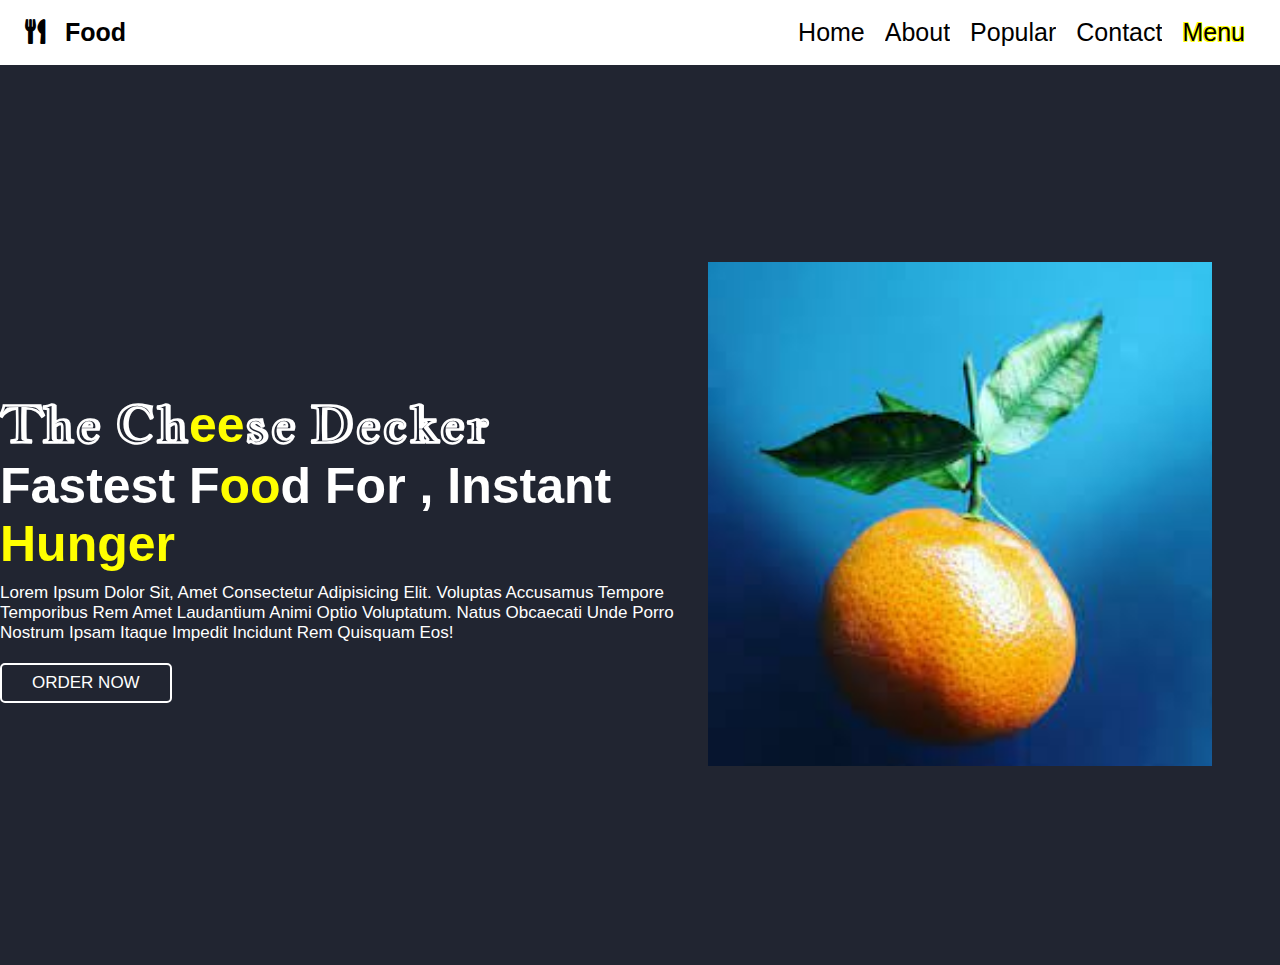
==== index.html @ f1b01e52 "HUNGER the food website" ====
<!DOCTYPE html>
<html lang="en">

<head>
    <meta charset="UTF-8">
    <meta http-equiv="X-UA-Compatible" content="IE=edge">
    <meta name="viewport" content="width=device-width, initial-scale=1.0">

    <link rel="stylesheet" href="style.css">
    <title>HUNGER</title>
    
<!-- Include this CDN for using icons     -->
    <link rel="stylesheet" href="https://cdnjs.cloudflare.com/ajax/libs/font-awesome/5.15.3/css/all.min.css">

</head>



<body>
    <!-- header section starts  -->
       <!-- header section starts  -->

       <header>

        <section class="nav">
            <!-- We can also insert any logo here     -->

            <!-- We can also insert any logo here     -->
            <div class="logo">
                <a href="#"><i class="fas fa-utensils"></i>food</a>
            </div>

            <!--  checkbox to control the icon's state    -->
            <input id="menu-toggle" type="checkbox" />
            <label class='menu-button-container' for="menu-toggle">
                <div class='menu-button'></div>
              </label>
            <!--  main menu    -->
            <ul class="menu">
                 <li><a href="#home">Home</a></li>
                <li><a href="#speciality">About</a></li>
                <li> <a href="#popular">Popular</a></li>
                <li> <a href="#review">Contact</a></li>
                <li> <a href="#order" class="order">Menu</a></li>
            </ul>
        </section>




    </header>

    <!-- header section ends -->

    

    <header>
<!--  This will contain the navigation menu -->
     
    </header>

    <!-- header section ends -->
    

   
<!-- This will contain the brief description about our product (here, restaurant)  -->
      <!--    hero section starts  -->

    <section class="home" id="home ">
        <div class="content">
            
          <!-- Tagline -->
          <h3 class="mainfont">
            The Ch<span class="yellowColor">ee</span>se Decker
          </h3>
          <h3>
            fastest f<span class="yellowColor">oo</span>d for , instant
            <span class="yellowColor">Hunger</span>
          </h3>
          <!--Description  -->
          <p>
            Lorem ipsum dolor sit, amet consectetur adipisicing elit. Voluptas
            accusamus tempore temporibus rem amet laudantium animi optio
            voluptatum. Natus obcaecati unde porro nostrum ipsam itaque impedit
            incidunt rem quisquam eos!
          </p>
  
          <!-- CTA -->
          <a href="# " class="btn">ORDER NOW</a>
        </div>
          
        <!-- Hero image -->
  
        <div class="image">
          <img src="[data-uri] " alt=" " />
        </div>
      </section>
  
      <!-- hero section ends   -->
  
  
<!--  hero section ends -->


</body>

</html>
---- style.css ----
@import url("https://fonts.googleapis.com/css2?family=Jacques+Francois+Shadow&display=swap");
* {
    font-family: "Nunito", sans-serif;
    margin: 0;
    padding: 0;
    box-sizing: border-box;
    outline: none;
    border: none;
    text-decoration: none;
    text-transform: capitalize;
    transition: all 0.2s linear;
}

html {
    font-size: 62.5%;
    overflow: hidden;
}

body {
    background: #212531;
    margin: 0;
}

header {
    margin: 0px;
}
a {
    text-decoration: none;
    color: #000;
}

ul {
    list-style: none;
}

/* styling the logo  */

.logo {
    font-size: 2.5rem;
    font-weight: bolder;
    color: #666;
    display: inline-block;
}

.logo i {
    padding-right: 2rem;
    color: black;
}

.order {
    text-shadow: -1px -1px 0 yellow, 1px -1px 0 yellow, -1px 1px 0 yellow, 1px 1px yellow;
}

/* Stying the navbar container */

.nav {
    display: flex;
    flex-direction: row;
    align-items: center;
    justify-content: space-between;
    background: white;
    color: black;
    height: 65px;
    padding: 1em;
    font-size: 25px;
}

.menu li:hover {
    cursor: pointer;
    transform: scale(1.2);
}

.menu {
    display: flex;
    flex-direction: row;
    list-style-type: none;
    margin: 0;
}

.menu>li {
    margin: 0 1rem;
    overflow: hidden;
}
/*Container for menu button  */

.menu-button-container {
    display: none;
    height: 100%;
    width: 30px;
    cursor: pointer;
    flex-direction: column;
    justify-content: center;
    align-items: center;
}

#menu-toggle {
    display: none;
}
/*  Creating the hamburger menu button  */

.menu-button,
.menu-button::before,
.menu-button::after {
    display: block;
    background-color: black;
    position: absolute;
    height: 6px;
    width: 32px;
    border-radius: 3px;
    color: white;
}

.menu-button::before {
    content: "";
    margin-top: -8px;
}

.menu-button::after {
    content: "";
    margin-top: 8px;
}
 /*  Adding Functionality to the Hamburger Menu with CSS  */
    
 #menu-toggle:checked+.menu-button-container .menu-button::before {
    margin-top: 0px;
    transform: rotate(45deg);
}

#menu-toggle:checked+.menu-button-container .menu-button {
    background: rgba(255, 255, 255, 0);
}

#menu-toggle:checked+.menu-button-container .menu-button::after {
    margin-top: 0px;
    /*  transforms the hamburger icon into a cross  */
    transform: rotate(-45deg);
}
 /* media queries  */
    
 @media (max-width: 991px) {
    html {
        font-size: 55%;
    }
    header {
        padding: 2rem;
    }
    section {
        padding: 2rem;
    }
}

@media (max-width: 768px) {
    .menu-button-container {
        display: flex;
    }
    .menu {
        position: absolute;
        top: 0;
        margin-top: 50px;
        left: 0;
        flex-direction: column;
        width: 100%;
        justify-content: center;
        align-items: center;
        padding: 2rem
    }
    .menu li:hover {
        transform: scale(1);
    }
    #menu-toggle~.menu li {
        height: 0;
        margin: 0;
        padding: 0;
        border: 0;
    }
    #menu-toggle:checked~.menu li {
        border: 1px solid #9f9a9a;
        height: 2.5em;
        padding: 0.5em;
    }
    .menu>li {
        display: flex;
        justify-content: center;
        margin: 0;
        padding: 0.5em 0;
        width: 100%;
        color: black;
        background-color: #e8e8e8;
    }
    .menu>li:not(:last-child) {
        border-bottom: 1px solid #444;
    }
}
 /* Styling the hero section */
    
 .home {
    display: flex;
    flex-wrap: wrap;
    gap: 1.5rem;
    min-height: 100vh;
    align-items: center;
}

.home .content {
    flex: 1 1 40rem;
    padding-top: 6.5rem;
}
/* Styling the main image */

.home .image {
    flex: 1 1 30rem;
}

.home .image img {
    width: 90%;
    height: 90%;
    padding: 1rem;
    animation: float 3s linear infinite;
}
/* animating the main image   */

@keyframes float {
    0%,
    100% {
        transform: translateY(0rem);
    }
    50% {
        transform: translateY(3rem);
    }
}

.home .content h3 {
    font-size: 5rem;
    color: white;
}
/* Styling the content */

.yellowColor {
    color: yellow;
}

.mainfont {
    font-family: "Jacques Francois Shadow", cursive;
}

.home .content p {
    font-size: 1.7rem;
    color: white;
    padding: 1rem 0;
}

.heading {
    text-align: center;
    font-size: 3.5rem;
    padding: 1rem;
    color: #666;
}
/* Styling the button  */

.btn {
    display: inline-block;
    padding: 0.8rem 3rem;
    border: 0.2rem solid white;
    color: white;
    cursor: pointer;
    font-size: 1.7rem;
    border-radius: 0.5rem;
    position: relative;
    overflow: hidden;
    z-index: 0;
    margin: 1rem 1rem 0 0;
}

.btn:hover {
    color: #fff;
}
/* Adding media queries to make it responsive   */
@media (max-width: 450px) {
    html {
        font-size: 50%;
        overflow-x: hidden;
        overflow-y: scroll;
        text-align: center;
    }
}
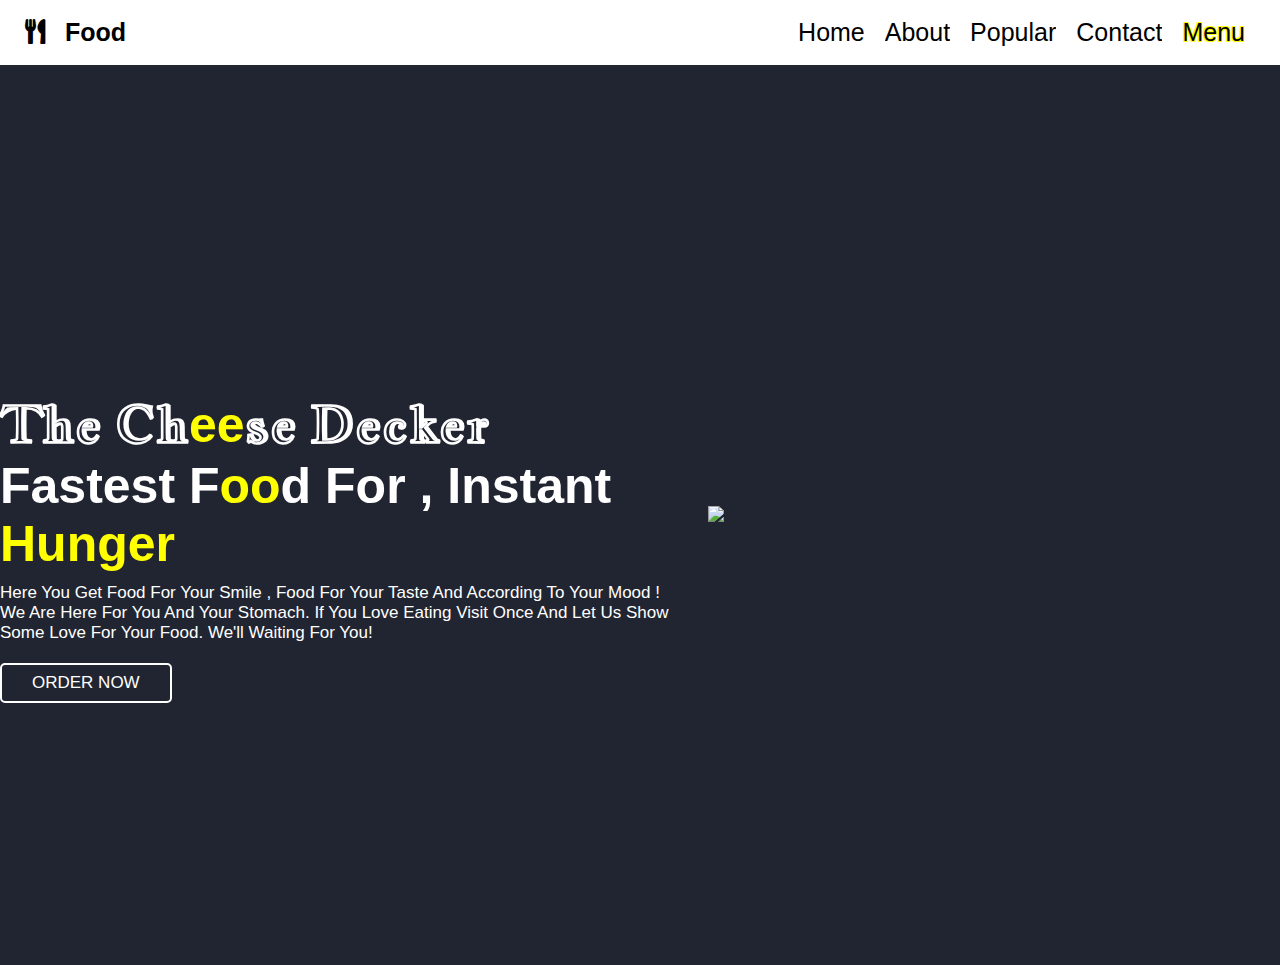
==== commit e67fbbe0: "Update index.html" ====
--- a/index.html
+++ b/index.html
@@ -79,10 +79,18 @@
           </h3>
           <!--Description  -->
           <p>
-            Lorem ipsum dolor sit, amet consectetur adipisicing elit. Voluptas
-            accusamus tempore temporibus rem amet laudantium animi optio
-            voluptatum. Natus obcaecati unde porro nostrum ipsam itaque impedit
-            incidunt rem quisquam eos!
+           Here you get food for your smile , food for your taste and according to your mood ! we are here for you and your stomach. if you love eating visit once and let us show some love for your food. we'll waiting for you!<!DOCTYPE html>
+           <html lang="en">
+           <head>
+            <meta charset="UTF-8">
+            <meta http-equiv="X-UA-Compatible" content="IE=edge">
+            <meta name="viewport" content="width=device-width, initial-scale=1.0">
+            <title>Document</title>
+           </head>
+           <body>
+            
+           </body>
+           </html>
           </p>
   
           <!-- CTA -->
@@ -92,7 +100,7 @@
         <!-- Hero image -->
   
         <div class="image">
-          <img src="[data-uri] " alt=" " />
+          <img src="pizza.avif" alt=" " />
         </div>
       </section>
   
